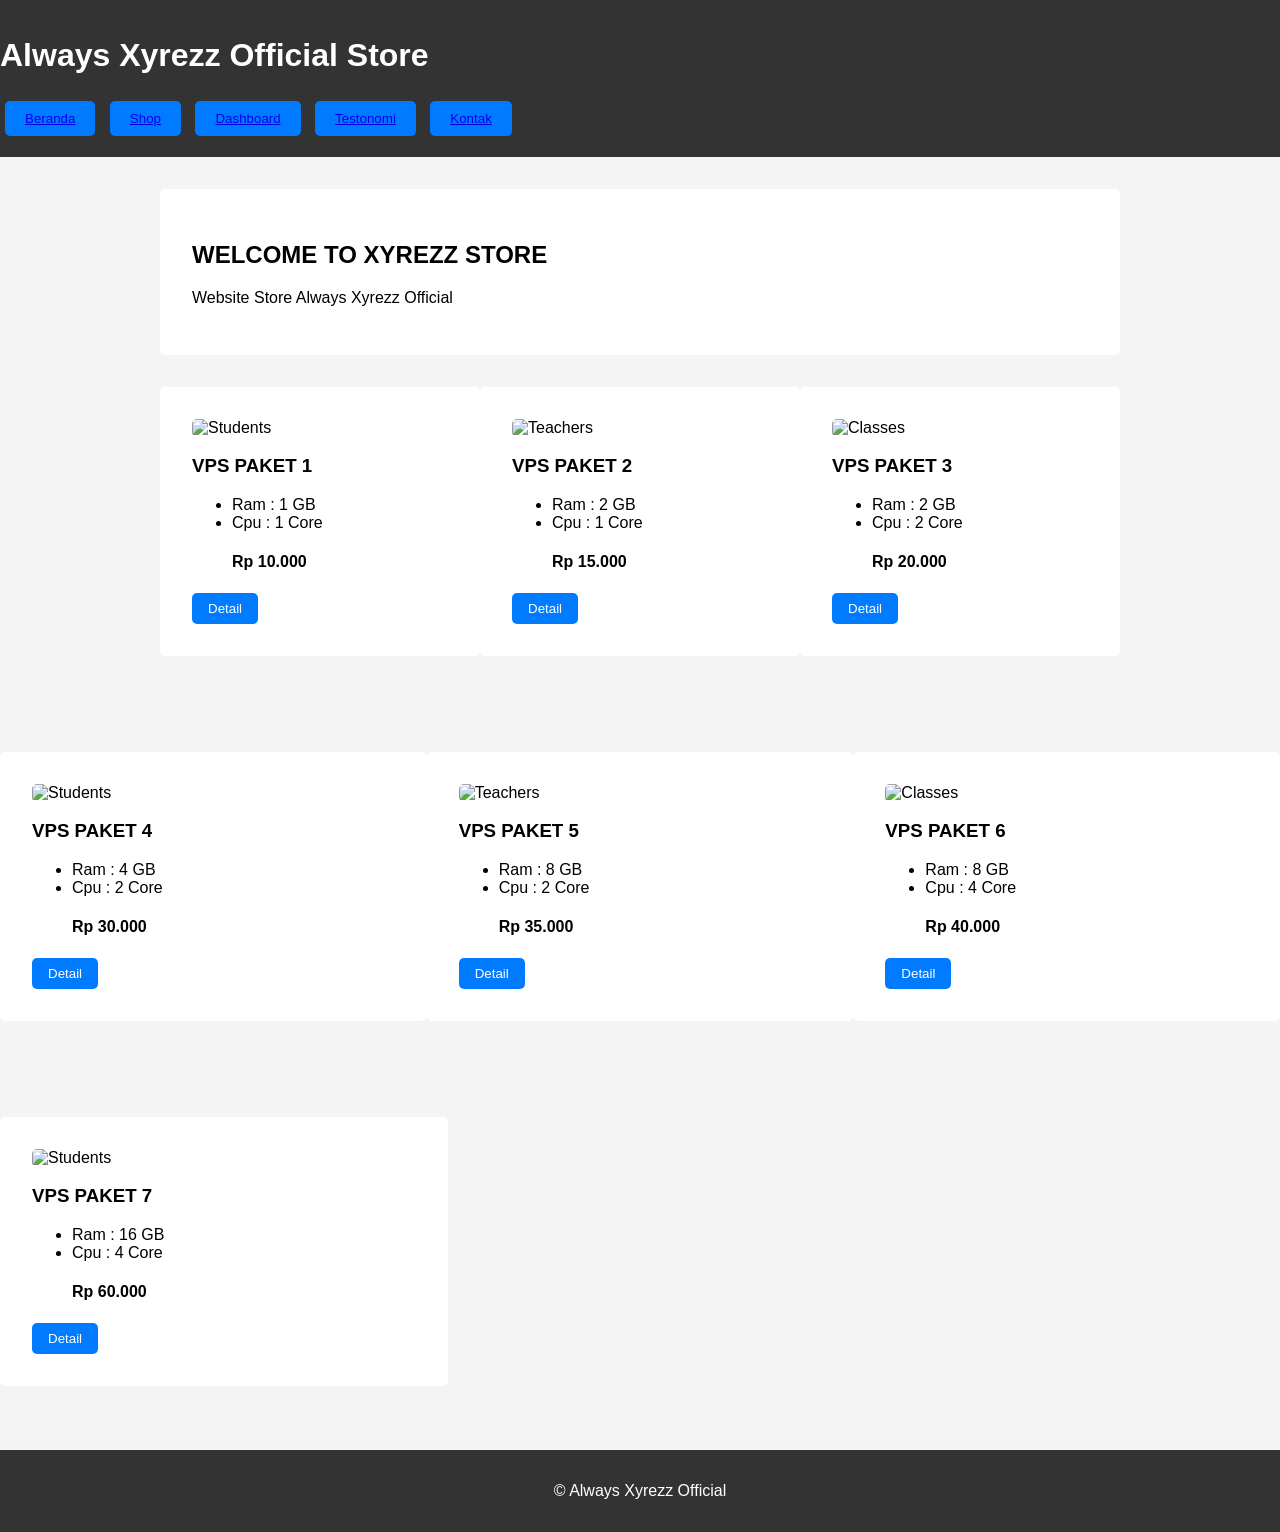
==== menu.html @ a9e7463b "Create menu.html" ====
<!DOCTYPE html>
<html lang="en">
<style>
body {
            font-family: sans-serif;
            margin: 0;
            padding: 0;
            background-color: #f4f4f4;
        }

        header {
            background-color: #333;
            color: #fff;
            padding: 1rem 0;
        }

        .container {
            max-width: 960px;
            margin: 0 auto;
            padding: 0 1rem;
        }

        nav ul {
            list-style: none;
            margin: 0;
            padding: 0;
            text-align: right;
        }

        nav li {
            display: inline-block;
            margin-left: 1rem;
        }

        nav a {
            color: #fff;
            text-decoration: none;
        }

        main {
            padding: 2rem 0;
        }

        .info-box {
            background-color: #fff;
            padding: 2rem;
            border-radius: 5px;
            margin-bottom: 2rem;
        }

        .data-box {
            display: flex;
            justify-content: space-between;
        }

        .data-card {
            background-color: #fff;
            padding: 2rem;
            border-radius: 5px;
            width: 30%;
            margin-bottom: 2rem;
            text-align: left;
        }

        .data-card img {
            width: 100%;
            height: auto;
            border-radius: 5px;
        }

        button {
            background-color: #007bff;
            color: #fff;
            border: none;
            padding: 0.5rem 1rem;
            border-radius: 5px;
            cursor: pointer;
        }

        footer {
            background-color: #333;
            color: #fff;
            padding: 1rem 0;
            text-align: center;
        }

.menu {
            display: inline-block;
            background-color: #007BFF;
            color: balck;
            padding: 10px 20px;
            border: black;
            border-radius: 5px;
            cursor: pointer;
            margin: 5px;
            transition: background-color 0.3s;
        }
.menu:hover {
            background-color: #0056b3;
        }
footer {
    background-color: #333;
    color: #fff;
    padding: 1rem 0;
    text-align: center;
}
</style>
<head>
    <meta charset="UTF-8">
    <meta name="viewport" content="width=device-width, initial-scale=1.0">
    <title>Menu Website Always Xyrezz Official</title>
</head>
<body>
    <header>
         <h1>Always Xyrezz Official Store</h1>
      <button class="menu"><a href="#">Beranda</a></button>
      <button class="menu"><a href="#">Shop</a></button>
      <button class="menu"><a href="#">Dashboard</a></button>
      <button class="menu"><a href="#">Testonomi</a></button>
      <button class="menu"><a href="#">Kontak</a></button>
    </header>
    <main>
        <div class="container">
            <div class="info-box">
                <h2>WELCOME TO XYREZZ STORE</h2>
                <p>Website Store Always Xyrezz Official</p>
            </div>
            <div class="data-box">
                <div class="data-card">
                    <img src="./img/vps.png" alt="Students"> 
                    <h3>VPS PAKET 1</h3>
                    <div class="data-content">
                      <ul>
                        <li>Ram : 1 GB</li>
                        <li>Cpu : 1 Core</li>
                      <h4>Rp 10.000</h4>
                      </ul>
                        <button>Detail</button>
                    </div>
                </div>
                <div class="data-card">
                    <img src="./img/vps.png" alt="Teachers"> 
                    <h3>VPS PAKET 2</h3>
                    <div class="data-content">
                      <ul>
                        <li>Ram : 2 GB</li>
                        <li>Cpu : 1 Core</li>
                      <h4>Rp 15.000</h4>
                      </ul>
                        <button>Detail</button>
                    </div>
                </div>
                <div class="data-card">
                    <img src="./img/vps.png" alt="Classes">
                    <h3>VPS PAKET 3</h3>
                    <div class="data-content">
                      <ul>
                        <li>Ram : 2 GB</li>
                        <li>Cpu : 2 Core</li>
                      <h4>Rp 20.000</h4>
                      </ul>
                        <button>Detail</button>
                    </div>
                </div>
            </div>
        </div>
    </main>
     <main>
            <div class="data-box">
                <div class="data-card">
                    <img src="./img/vps.png" alt="Students"> 
                    <h3>VPS PAKET 4</h3>
                    <div class="data-content">
                      <ul>
                        <li>Ram : 4 GB</li>
                        <li>Cpu : 2 Core</li>
                      <h4>Rp 30.000</h4>
                      </ul>
                        <button>Detail</button>
                    </div>
                </div>
                <div class="data-card">
                    <img src="./img/vps.png" alt="Teachers"> 
                    <h3>VPS PAKET 5</h3>
                    <div class="data-content">
                      <ul>
                        <li>Ram : 8 GB</li>
                        <li>Cpu : 2 Core</li>
                      <h4>Rp 35.000</h4>
                      </ul>
                        <button>Detail</button>
                    </div>
                </div>
                <div class="data-card">
                    <img src="./img/vps.png" alt="Classes">
                    <h3>VPS PAKET 6</h3>
                    <div class="data-content">
                      <ul>
                        <li>Ram : 8 GB</li>
                        <li>Cpu : 4 Core</li>
                      <h4>Rp 40.000</h4>
                      </ul>
                        <button>Detail</button>
                    </div>
                </div>
            </div>
        </div>
    </main>
<main>
            <div class="data-box">
                <div class="data-card">
                    <img src="./img/vps.png" alt="Students"> 
                    <h3>VPS PAKET 7</h3>
                    <div class="data-content">
                      <ul>
                        <li>Ram : 16 GB</li>
                        <li>Cpu : 4 Core</li>
                      <h4>Rp 60.000</h4>
                      </ul>
                        <button>Detail</button>
                    </div>
                </div>
                </div>
            </div>
        </div>
    </main>
    <footer>
        <div class="container">
            <p>© Always Xyrezz Official</p>
        </div>
    </footer>
</body>
              </html>
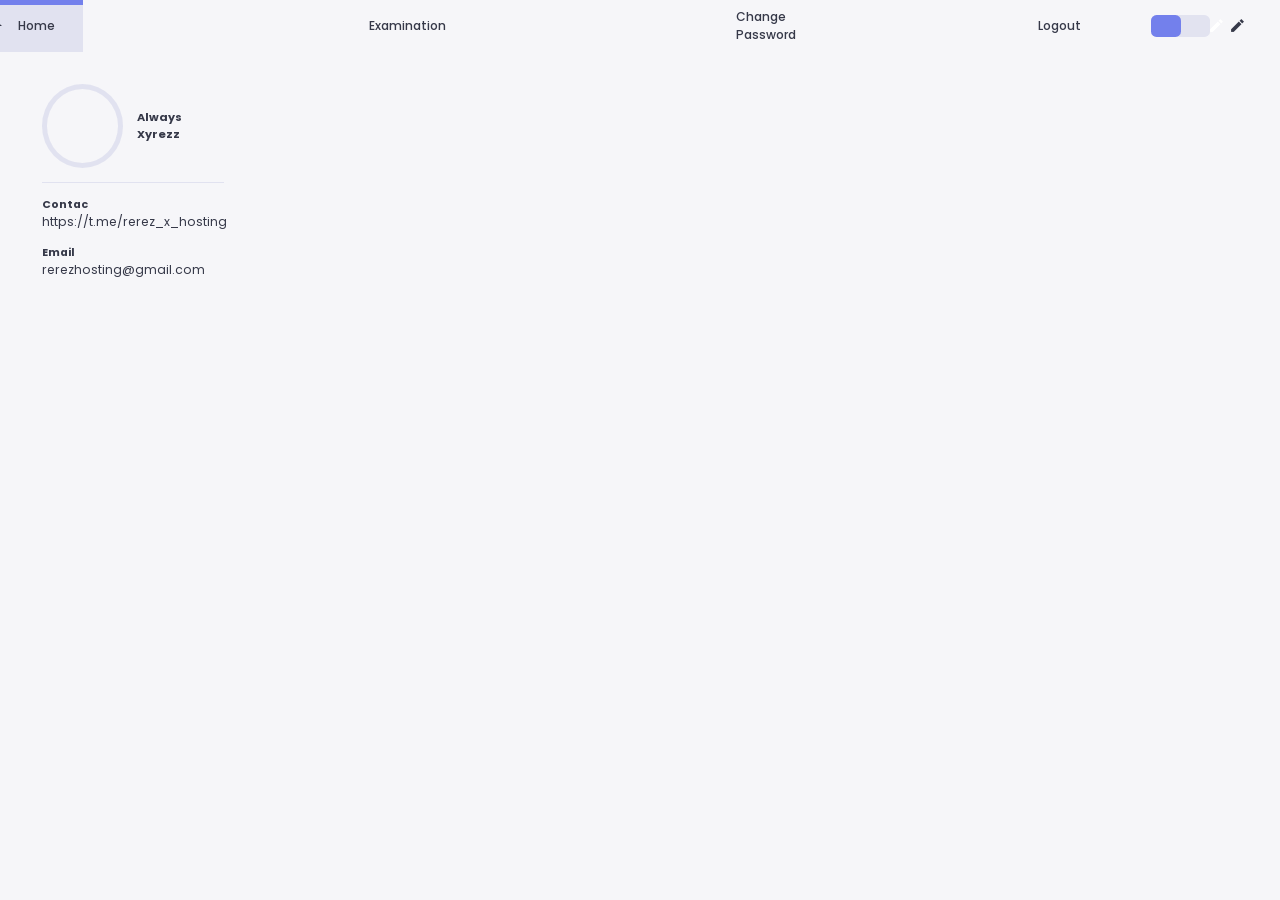
==== commit d14cd423: "Update menu.html" ====
--- a/menu.html
+++ b/menu.html
@@ -1,233 +1,69 @@
 <!DOCTYPE html>
 <html lang="en">
-<style>
-body {
-            font-family: sans-serif;
-            margin: 0;
-            padding: 0;
-            background-color: #f4f4f4;
-        }
-
-        header {
-            background-color: #333;
-            color: #fff;
-            padding: 1rem 0;
-        }
-
-        .container {
-            max-width: 960px;
-            margin: 0 auto;
-            padding: 0 1rem;
-        }
-
-        nav ul {
-            list-style: none;
-            margin: 0;
-            padding: 0;
-            text-align: right;
-        }
-
-        nav li {
-            display: inline-block;
-            margin-left: 1rem;
-        }
-
-        nav a {
-            color: #fff;
-            text-decoration: none;
-        }
-
-        main {
-            padding: 2rem 0;
-        }
-
-        .info-box {
-            background-color: #fff;
-            padding: 2rem;
-            border-radius: 5px;
-            margin-bottom: 2rem;
-        }
-
-        .data-box {
-            display: flex;
-            justify-content: space-between;
-        }
-
-        .data-card {
-            background-color: #fff;
-            padding: 2rem;
-            border-radius: 5px;
-            width: 30%;
-            margin-bottom: 2rem;
-            text-align: left;
-        }
-
-        .data-card img {
-            width: 100%;
-            height: auto;
-            border-radius: 5px;
-        }
-
-        button {
-            background-color: #007bff;
-            color: #fff;
-            border: none;
-            padding: 0.5rem 1rem;
-            border-radius: 5px;
-            cursor: pointer;
-        }
-
-        footer {
-            background-color: #333;
-            color: #fff;
-            padding: 1rem 0;
-            text-align: center;
-        }
-
-.menu {
-            display: inline-block;
-            background-color: #007BFF;
-            color: balck;
-            padding: 10px 20px;
-            border: black;
-            border-radius: 5px;
-            cursor: pointer;
-            margin: 5px;
-            transition: background-color 0.3s;
-        }
-.menu:hover {
-            background-color: #0056b3;
-        }
-footer {
-    background-color: #333;
-    color: #fff;
-    padding: 1rem 0;
-    text-align: center;
-}
-</style>
 <head>
     <meta charset="UTF-8">
+    <meta http-equiv="X-UA-Compatible" content="IE=edge">
     <meta name="viewport" content="width=device-width, initial-scale=1.0">
     <title>Menu Website Always Xyrezz Official</title>
+    <link rel="shortcut icon" href="./images/logo.png">
+    <link href="https://fonts.googleapis.com/icon?family=Material+Icons+Sharp" rel="stylesheet">
+    <link rel="stylesheet" href="style.css">
 </head>
 <body>
     <header>
-         <h1>Always Xyrezz Official Store</h1>
-      <button class="menu"><a href="#">Beranda</a></button>
-      <button class="menu"><a href="#">Shop</a></button>
-      <button class="menu"><a href="#">Dashboard</a></button>
-      <button class="menu"><a href="#">Testonomi</a></button>
-      <button class="menu"><a href="#">Kontak</a></button>
+        <div class="logo" title="University Management System">
+            <img src="./images/logo.png" alt="">
+            <h2>U<span class="danger">M</span>S</h2>
+        </div>
+        <div class="navbar">
+            <a href="index.html" class="active">
+                <span class="material-icons-sharp">home</span>
+                <h3>Home</h3>
+            </a>
+            <a href="exam.html">
+                <span class="material-icons-sharp">grid_view</span>
+                <h3>Examination</h3>
+            </a>
+            <a href="password.html">
+                <span class="material-icons-sharp">password</span>
+                <h3>Change Password</h3>
+            </a>
+            <a href="#">
+                <span class="material-icons-sharp" onclick="">logout</span>
+                <h3>Logout</h3>
+            </a>
+        </div>
+        <div id="profile-btn">
+            <span class="material-icons-sharp">person</span>
+        </div>
+        <div class="theme-toggler">
+            <span class="material-icons-sharp active">light_mode</span>
+            <span class="material-icons-sharp">dark_mode</span>
+        </div>
+        
     </header>
-    <main>
-        <div class="container">
-            <div class="info-box">
-                <h2>WELCOME TO XYREZZ STORE</h2>
-                <p>Website Store Always Xyrezz Official</p>
-            </div>
-            <div class="data-box">
-                <div class="data-card">
-                    <img src="./img/vps.png" alt="Students"> 
-                    <h3>VPS PAKET 1</h3>
-                    <div class="data-content">
-                      <ul>
-                        <li>Ram : 1 GB</li>
-                        <li>Cpu : 1 Core</li>
-                      <h4>Rp 10.000</h4>
-                      </ul>
-                        <button>Detail</button>
+    <div class="container">
+        <aside>
+            <div class="profile">
+                <div class="top">
+                    <div class="profile-photo">
+                        <img src="./img/pp.jpg" alt=""></img>
+                    </div>
+                    <div class="info">
+                        <h4>Always Xyrezz</h4>
+                        <small class="text-muted"></small>
                     </div>
                 </div>
-                <div class="data-card">
-                    <img src="./img/vps.png" alt="Teachers"> 
-                    <h3>VPS PAKET 2</h3>
-                    <div class="data-content">
-                      <ul>
-                        <li>Ram : 2 GB</li>
-                        <li>Cpu : 1 Core</li>
-                      <h4>Rp 15.000</h4>
-                      </ul>
-                        <button>Detail</button>
-                    </div>
-                </div>
-                <div class="data-card">
-                    <img src="./img/vps.png" alt="Classes">
-                    <h3>VPS PAKET 3</h3>
-                    <div class="data-content">
-                      <ul>
-                        <li>Ram : 2 GB</li>
-                        <li>Cpu : 2 Core</li>
-                      <h4>Rp 20.000</h4>
-                      </ul>
-                        <button>Detail</button>
-                    </div>
+                <div class="about">
+                    <h5>Contac</h5>
+                    <p><a href="https://t.me/rerez_x_hosting">https://t.me/rerez_x_hosting</a></p>
+                    <h5>Email</h5>
+                    <p><a href="rerezhosting@gmail.com">rerezhosting@gmail.com</a/></p>
                 </div>
             </div>
+    <script src="timeTable.js"></script>
+    <script src="app.js"></script>
         </div>
-    </main>
-     <main>
-            <div class="data-box">
-                <div class="data-card">
-                    <img src="./img/vps.png" alt="Students"> 
-                    <h3>VPS PAKET 4</h3>
-                    <div class="data-content">
-                      <ul>
-                        <li>Ram : 4 GB</li>
-                        <li>Cpu : 2 Core</li>
-                      <h4>Rp 30.000</h4>
-                      </ul>
-                        <button>Detail</button>
-                    </div>
-                </div>
-                <div class="data-card">
-                    <img src="./img/vps.png" alt="Teachers"> 
-                    <h3>VPS PAKET 5</h3>
-                    <div class="data-content">
-                      <ul>
-                        <li>Ram : 8 GB</li>
-                        <li>Cpu : 2 Core</li>
-                      <h4>Rp 35.000</h4>
-                      </ul>
-                        <button>Detail</button>
-                    </div>
-                </div>
-                <div class="data-card">
-                    <img src="./img/vps.png" alt="Classes">
-                    <h3>VPS PAKET 6</h3>
-                    <div class="data-content">
-                      <ul>
-                        <li>Ram : 8 GB</li>
-                        <li>Cpu : 4 Core</li>
-                      <h4>Rp 40.000</h4>
-                      </ul>
-                        <button>Detail</button>
-                    </div>
-                </div>
-            </div>
-        </div>
-    </main>
-<main>
-            <div class="data-box">
-                <div class="data-card">
-                    <img src="./img/vps.png" alt="Students"> 
-                    <h3>VPS PAKET 7</h3>
-                    <div class="data-content">
-                      <ul>
-                        <li>Ram : 16 GB</li>
-                        <li>Cpu : 4 Core</li>
-                      <h4>Rp 60.000</h4>
-                      </ul>
-                        <button>Detail</button>
-                    </div>
-                </div>
-                </div>
-            </div>
-        </div>
-    </main>
-    <footer>
-        <div class="container">
-            <p>© Always Xyrezz Official</p>
-        </div>
-    </footer>
+    </div>
 </body>
-              </html>
+</html>
--- a/style.css
+++ b/style.css
@@ -0,0 +1,453 @@
+@import url('https://fonts.googleapis.com/css2?family=Cairo:wght@200;300;400;500;600;700;800;900&family=Poppins:wght@300;400;500;600;700;800&display=swap');
+
+:root{
+    --color-primary: #7380ec;
+    --color-danger: #ff7782;
+    --color-success: #41f1b6;
+    --color-warning: #ffbb55;
+    --color-white: #fff;
+    --color-info: #7d8da1;
+    --color-dark: #363949;
+    --color-light: rgba(132, 139, 200, 0.18);
+    --color-dark-varient: #677483;
+    --color-background: #f6f6f9;
+    
+    --card-border-radius: 2rem;
+    --border-radius-1: 0.4rem;
+    --border-radius-2: 1.2rem;
+
+    --card-padding: 1.8rem;
+    --box-shadow: 0 2rem 3rem var(--color-light)    
+}
+
+.dark-theme{
+    --color-background: #181a1e;
+    --color-white: #202528;
+    --color-dark: #edeffd;
+    --color-dark-varient: #a3bdcc;
+    --color-light: rgba(0,0,0,0.4);
+    --box-shadow: 0 2rem 3rem var(--color-light)
+}
+
+
+*{
+    margin:0;
+    padding: 0;
+    text-decoration: none;
+    list-style: none;
+    box-sizing: border-box;
+}
+
+html{
+    font-size: 14px;
+    scroll-behavior: smooth;
+}
+body{
+    font-family: 'Poppins', sans-serif;
+    font-size: .88rem;
+    background: var(--color-background);
+    user-select: none;
+    overflow-x: hidden;
+    color: var(--color-dark);
+}
+*{
+    color: var(--color-dark);
+}
+img{
+    display: block;
+    width: 100%;
+}
+h1{
+    font-weight: 800;
+    font-size: 1.8rem;
+}
+h2{font-size: 1.4rem;}
+h3{font-size: .87rem;}
+h4{font-size: .8rem;}
+h5{font-size: .77rem;}
+small{font-size: .75rem;}
+
+.text-muted{color: var(--color-info);}
+p{color: var(--color-dark-varient);}
+b{color: var(--color-dark);}
+
+.primary{color: var(--color-primary);}
+.danger{color: var(--color-danger);}
+.success{color: var(--color-success)}
+.warning{color: var(--color-warning);}
+
+.container{
+    position: relative;
+    display: grid;
+    width: 93%;
+    margin: 0 3rem;
+    gap: 1.8rem;
+    grid-template-columns: 14rem auto 23rem;
+    padding-top: 4rem;
+}
+header h3{font-weight: 500;} 
+header{
+    position: fixed;
+    width: 100vw;
+    z-index: 1000;
+    background-color: var(--color-background);
+}
+header.active{box-shadow: var(--box-shadow);}
+header .logo{
+    display: flex;
+    gap: .8rem;
+    margin-right: auto;
+}
+header .logo img{
+    width: 2rem;
+    height: 2rem;
+}
+
+header,
+header .navbar{
+    display: flex;
+    align-items: center;
+    justify-content: flex-end;
+    padding: 0 3rem;
+    color: var(--color-info);
+}
+header .navbar a{
+    display: flex;
+    margin-left: 2rem;
+    gap: 1rem;
+    align-items: center;
+    justify-content: space-between;
+    position: relative;
+    height: 3.7rem;
+    transition: all 300ms ease;
+    padding: 0 2rem;
+}
+header .navbar a:hover {
+    padding-top: 1.5rem;
+}
+header .navbar a.active{
+    background: var(--color-light);
+    color: var(--color-primary);
+}
+header .navbar a.active::before{
+    content: "";
+    background-color: var(--color-primary);
+    position: absolute;
+    height: 5px;
+    width: 100%;
+    left: 0;top: 0;
+}
+header #profile-btn{
+    display: none;
+    font-size: 2rem;
+    margin: .5rem 2rem 0 0;
+    cursor: pointer;
+}
+header .theme-toggler{
+    background: var(--color-light);
+    display: flex;
+    justify-content: space-between;
+    align-items: center;
+    height: 1.6rem;
+    width: 4.2rem;
+    cursor: pointer;
+    border-radius: var(--border-radius-1);
+    margin-right: 2rem;
+}
+header .theme-toggler span{
+    font-size: 1.2rem;
+    width: 50%;
+    height: 100%;
+    display: flex;
+    align-items: center;
+    justify-content: center;
+}
+header .theme-toggler span.active{
+    background-color: var(--color-primary);
+    color: white;
+    border-radius: var(--border-radius-1);
+}
+
+/* Profile section  */
+aside .profile{
+    margin-top: 2rem;
+    width: 13rem;
+    position: fixed;
+}
+aside .profile .top{
+    display: flex;
+    align-items: center;
+    gap: 1rem;
+    border-bottom: 1px solid var(--color-light);
+    padding-bottom: 1rem;
+}
+aside .profile .top:hover .profile-photo{
+    scale: 1.05;
+}
+aside .profile .top .profile-photo{
+    width: 6rem;
+    height: 6rem;
+    border-radius: 50%;
+    overflow: hidden;
+    border: 5px solid var(--color-light);
+    transition: all 400ms ease;
+}
+aside .profile .about p{
+    padding-bottom: 1rem;
+}
+aside .profile .about{
+    margin-top: 1rem;
+}
+
+/* Home Section  */
+main{
+    position: relative;
+    margin-top: 1.4rem;
+}
+main .subjects{
+    display: grid;
+    grid-template-columns: repeat(5, 1fr);
+    gap: 1.6rem;
+}
+
+main .subjects > div{
+    background-color: var(--color-white);
+    padding: var(--card-padding);
+    border-radius: var(--card-border-radius);
+    margin-top: 1rem;
+    box-shadow: var(--box-shadow);
+    transition: all 300ms ease;
+}
+main .subjects > div:hover{
+    box-shadow: none;
+}
+main .subjects > div span{
+    background-color: var(--color-primary);
+    padding: .5rem;
+    border-radius: 50%;
+    color: var(--color-white);
+    font-size: 1.5rem;
+}
+main .subjects > div.mth span,main .subjects > div.cg span{background: var(--color-danger);}
+main .subjects > div.cs span{background: var(--color-success);}
+
+main .subjects h3{
+    margin: 1rem 0 0.6rem;
+    font-size: 1rem;
+}
+main .subjects .progress{
+    position: relative;
+    width: 89px;
+    height: 89px;
+    border-radius: 50%;
+    margin: auto;
+}
+main .subjects svg circle{
+    fill: none;
+    stroke: var(--color-primary);
+    stroke-width: 8;
+    stroke-linecap: round;
+    transform: translate(5px, 5px);
+    stroke-dasharray: 110;
+    stroke-dashoffset: 92;
+}
+main .subjects .eg svg circle{
+    stroke-dashoffset: 25;
+    stroke-dasharray: 210;
+}
+main .subjects .mth svg circle{
+    stroke-dashoffset: 7;
+    stroke-dasharray: 210;
+}
+main .subjects .cs svg circle{
+    stroke-dashoffset: 35;
+    stroke-dasharray: 210;
+}
+main .subjects .cg svg circle{
+    stroke-dashoffset: 0;
+    stroke-dasharray: 210;
+}
+main .subjects .net svg circle{
+    stroke-dashoffset: 5;
+    stroke-dasharray: 210;
+}
+main .subjects .progress .number{
+    position: absolute;
+    top: 0;left: 0;
+    height: 100%;
+    width: 100%;
+    display: flex;
+    justify-content: center;
+    align-items: center;
+}
+main .subjects small{
+    margin-top: 1rem;
+    display: block;
+}
+main .timetable{
+    margin-top: 2rem;
+}
+main .timetable h2{
+    margin-bottom: .8rem;
+}
+main .timetable table{
+    background-color: var(--color-white);
+    width: 100%;
+    border-radius: var(--card-border-radius);
+    padding: var(--card-padding);
+    text-align: center;
+    box-shadow: var(--box-shadow);
+    transition: all 300ms ease;
+}
+main .timetable span{display: none;}
+main .timetable table:hover{box-shadow: none;}
+main table tbody td{
+    height: 2.8rem;
+    border-bottom: 1px solid var(--color-light);
+    color: var(--color-dark-varient);
+}
+main table tbody tr:last-child td{border: none;}
+
+main .timetable.active{
+    width: 100%;
+    height: 100vh;
+    position: fixed;
+    top: 0;left: 0;
+    display: flex;
+    flex-direction: column;
+    align-items: center;
+    justify-content: center;
+}
+main .timetable.active h2{
+    color: var(--color-dark);
+}
+main .timetable.active table{
+    width: 90%;
+    max-width: 1000px;
+    position: relative;
+}
+main .timetable.active span{
+    display: block;
+    font-size: 2rem;
+    color: var(--color-dark);
+    cursor: pointer;
+}
+.timetable div{
+    position: relative;
+    width: 50%;
+    display: flex;
+    align-items: center;
+    justify-content: space-between;
+}
+main .timetable.active .closeBtn{
+    position: absolute;
+    top: 5%;right: 5%;
+}
+
+
+/* Right  */
+.right{margin-top: 2.2rem;padding-left: 1.5rem;}
+
+.right .announcements h2{margin-bottom: .8rem;}
+.right .announcements .updates{
+    background-color: var(--color-white);
+    padding: var(--card-padding);
+    border-radius: var(--card-border-radius);
+    box-shadow: var(--box-shadow);
+    transition: all 300ms ease;
+}
+.right .announcements .updates:hover{box-shadow: none;}
+.right .announcements .updates .message{
+    gap: 1rem;
+    line-height: 1.5;
+    padding: .5rem 0;
+}
+
+/* Teachers on leave  */
+.right .leaves{margin-top: 2rem;}
+.right .leaves h2{margin-bottom: .8rem;}
+.right .leaves .teacher{
+    background: var(--color-white);
+    display: flex;
+    align-items: center;
+    gap: 1rem;
+    margin-bottom: .7rem;
+    padding: 1.4rem var(--card-padding);
+    border-radius: var(--border-radius-2);
+    transition: all 300ms ease;
+    box-shadow: var(--box-shadow);
+}
+.right .profile-photo{
+    width: 2.5rem;
+    height: 2.5rem;
+    border-radius: 50%;
+    overflow: hidden;
+}
+.right .leaves .teacher:hover{box-shadow: none;}
+
+
+
+
+
+/* MEDIA QUERIES  */
+@media screen and (max-width: 1200px) {
+    html{font-size: 12px;}
+    .container{
+        grid-template-columns: 13rem auto 20rem;
+    }
+    header{position: fixed;}
+    .container{padding-top: 4rem;}
+    header .logo h2{display: none;}
+    header .navbar h3{display: none;}
+    header .navbar a{width: 4.5rem; padding: 0 1rem;}
+
+    main .subjects{
+        grid-template-columns: repeat(2, 1fr);
+        gap: 1;
+    }
+    main .timetable{
+        width: 150%;
+        position: absolute;
+        padding: 4rem 0 0 0;
+    }
+}
+
+
+@media screen and (max-width: 768px){
+    html{font-size: 10px;}
+    header{padding: 0 .8rem;}
+    .container{width: 100%; grid-template-columns: 1fr;margin: 0;}
+    header #profile-btn{display: inline;}
+    header .navbar{padding: 0;}
+    header .navbar a{margin: 0 .5rem 0 0;}
+    header .theme-toggler{margin: 0;}
+    aside{
+        position: absolute;
+        top: 4rem;left: 0;right: 0;
+        background-color: var(--color-white);
+        padding-left: 2rem;
+        transform: translateX(-100%);
+        z-index: 10;
+        width:18rem;
+        height: 100%;
+        box-shadow: 1rem 3rem 4rem var(--color-light);
+        transition: all 2s ease;
+    }
+    aside.active{
+        transform: translateX(0);
+    }
+    main{padding: 0 2rem;}
+    main .timetable{
+        position: relative;
+        margin: 3rem 0 0 0;
+        width: 100%;
+    }
+    main .timetable table{
+        width: 100%;
+        margin: 0;
+    }
+    .right{
+        width: 100%;
+        padding: 2rem;
+    }
+}
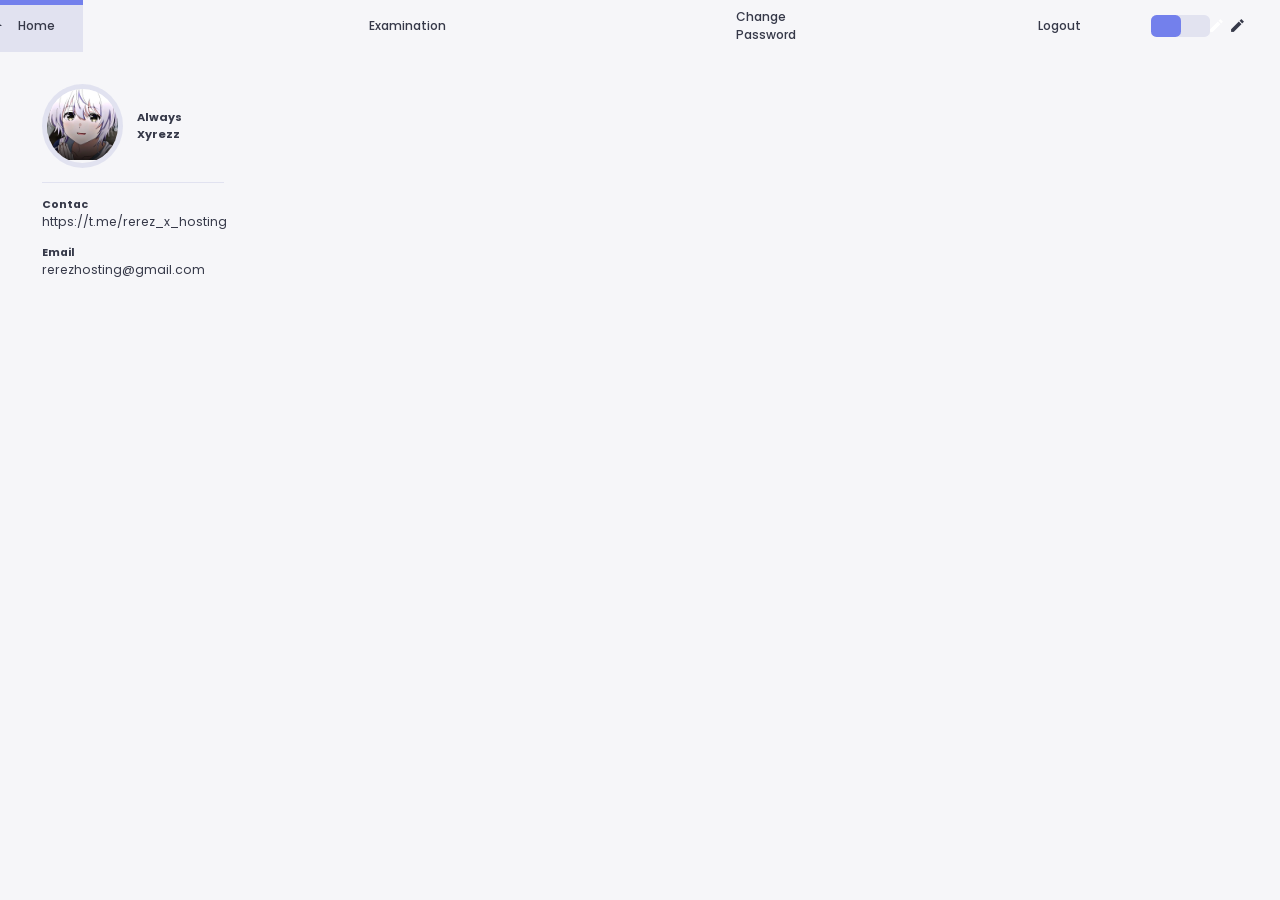
==== commit 110e7b43: "Update menu.html" ====
--- a/menu.html
+++ b/menu.html
@@ -5,14 +5,14 @@
     <meta http-equiv="X-UA-Compatible" content="IE=edge">
     <meta name="viewport" content="width=device-width, initial-scale=1.0">
     <title>Menu Website Always Xyrezz Official</title>
-    <link rel="shortcut icon" href="./images/logo.png">
+    <link rel="shortcut icon" href="./img/pp.jpg">
     <link href="https://fonts.googleapis.com/icon?family=Material+Icons+Sharp" rel="stylesheet">
     <link rel="stylesheet" href="style.css">
 </head>
 <body>
     <header>
         <div class="logo" title="University Management System">
-            <img src="./images/logo.png" alt="">
+            <img src="./img/pp.jpg" alt="">
             <h2>U<span class="danger">M</span>S</h2>
         </div>
         <div class="navbar">
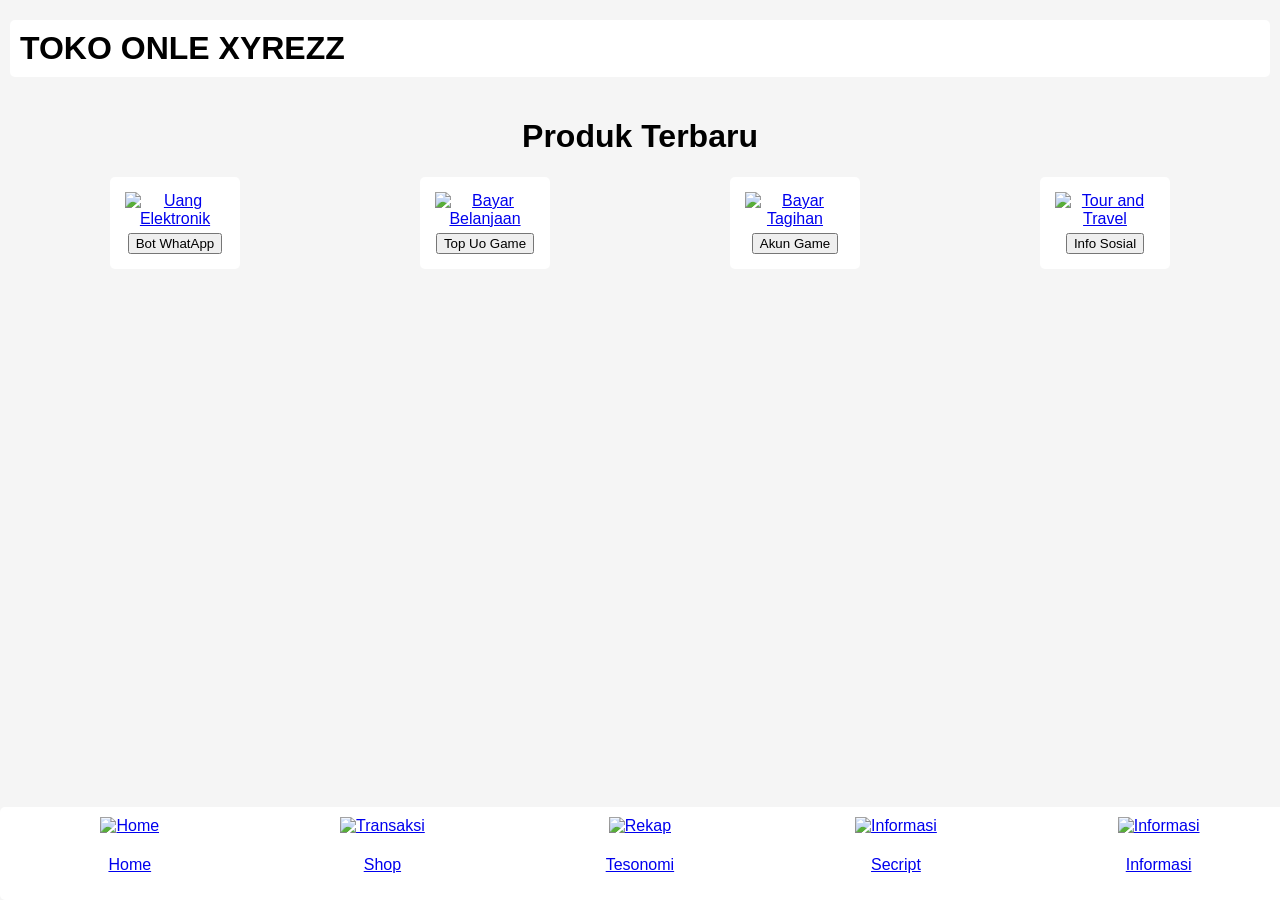
==== commit 4d666130: "Update menu.html" ====
--- a/menu.html
+++ b/menu.html
@@ -2,67 +2,127 @@
 <html lang="en">
 <head>
     <meta charset="UTF-8">
-    <meta http-equiv="X-UA-Compatible" content="IE=edge">
     <meta name="viewport" content="width=device-width, initial-scale=1.0">
-    <title>Menu Website Always Xyrezz Official</title>
-    <link rel="shortcut icon" href="./img/pp.jpg">
-    <link href="https://fonts.googleapis.com/icon?family=Material+Icons+Sharp" rel="stylesheet">
-    <link rel="stylesheet" href="style.css">
+    <title>WEBSITE STORE X-REZZ</title>
+    <style>
+        body {
+            font-family: sans-serif;
+            margin: 0;
+            padding: 0;
+            background-color: #f5f5f5;
+        }
+
+        .container {
+            display: flex;
+            flex-direction: column;
+            align-items: center;
+            padding: 20px;
+        }
+
+        .header {
+            background-color: #fff;
+            padding: 10px;
+            border-radius: 5px;
+            margin-bottom: 20px;
+            width: 100%;
+        }
+
+        .header h1 {
+            margin: 0;
+        }
+
+        .menu {
+            display: flex;
+            justify-content: space-around;
+            width: 100%;
+            margin-bottom: 20px;
+        }
+
+        .menu-item {
+            background-color: #fff;
+            padding: 15px;
+            border-radius: 5px;
+            width: 100px;
+            text-align: center;
+        }
+
+        .menu-item img {
+            width: 50px;
+            height: 50px;
+            margin-bottom: 5px;
+        }
+
+        .footer {
+            display: flex;
+            justify-content: space-around;
+            width: 100%;
+            background-color: #fff;
+            padding: 10px;
+            border-radius: 5px;
+            position: fixed;
+            bottom: 0;
+            left: 0;
+        }
+
+        .footer-item {
+            display: flex;
+            flex-direction: column;
+            align-items: center;
+        }
+
+        .footer-item img {
+            width: 25px;
+            height: 25px;
+            margin-bottom: 5px;
+        }
+    </style>
 </head>
 <body>
-    <header>
-        <div class="logo" title="University Management System">
-            <img src="./img/pp.jpg" alt="">
-            <h2>U<span class="danger">M</span>S</h2>
+    <div class="container">
+        <div class="header">
+            <h1>TOKO ONLE XYREZZ</h1>
         </div>
-        <div class="navbar">
-            <a href="index.html" class="active">
-                <span class="material-icons-sharp">home</span>
-                <h3>Home</h3>
-            </a>
-            <a href="exam.html">
-                <span class="material-icons-sharp">grid_view</span>
-                <h3>Examination</h3>
-            </a>
-            <a href="password.html">
-                <span class="material-icons-sharp">password</span>
-                <h3>Change Password</h3>
-            </a>
-            <a href="#">
-                <span class="material-icons-sharp" onclick="">logout</span>
-                <h3>Logout</h3>
-            </a>
+        <h1>Produk Terbaru</h1>
+        <div class="menu">
+            <div class="menu-item"><a href="#">
+                <img src="https://rammpntxxx-up.hf.space/file/image-ohr4ssk763n.jpg" alt="Uang Elektronik">
+                <button>Bot WhatApp</button>
+            </a></div>
+            <div class="menu-item"><a href="#">
+                <img src="https://rammpntxxx-up.hf.space/file/image-ohr4ssk763n.jpg" alt="Bayar Belanjaan">
+                <button>Top Uo Game</button>
+            </a></div>
+            <div class="menu-item"><a href="#">
+                <img src="https://rammpntxxx-up.hf.space/file/image-ohr4ssk763n.jpg" alt="Bayar Tagihan">
+                <button>Akun Game</button>
+            </a></div>
+            <div class="menu-item"><a href="#">
+                <img src="https://rammpntxxx-up.hf.space/file/image-ohr4ssk763n.jpg" alt="Tour and Travel">
+                <button>Info Sosial</button>
+            </a></div>
         </div>
-        <div id="profile-btn">
-            <span class="material-icons-sharp">person</span>
-        </div>
-        <div class="theme-toggler">
-            <span class="material-icons-sharp active">light_mode</span>
-            <span class="material-icons-sharp">dark_mode</span>
-        </div>
-        
-    </header>
-    <div class="container">
-        <aside>
-            <div class="profile">
-                <div class="top">
-                    <div class="profile-photo">
-                        <img src="./img/pp.jpg" alt=""></img>
-                    </div>
-                    <div class="info">
-                        <h4>Always Xyrezz</h4>
-                        <small class="text-muted"></small>
-                    </div>
-                </div>
-                <div class="about">
-                    <h5>Contac</h5>
-                    <p><a href="https://t.me/rerez_x_hosting">https://t.me/rerez_x_hosting</a></p>
-                    <h5>Email</h5>
-                    <p><a href="rerezhosting@gmail.com">rerezhosting@gmail.com</a/></p>
-                </div>
+
+        <div class="footer">
+            <div class="footer-item">
+                <a href="menu.html"><img src="https://rammpntxxx-up.hf.space/file/image-r70u8lojg0p.jpg" alt="Home"></a>
+                <a href="menu.html"><p>Home</p></a>
             </div>
-    <script src="timeTable.js"></script>
-    <script src="app.js"></script>
+            <div class="footer-item">
+                <a href="shop.html"><img src="https://rammpntxxx-up.hf.space/file/image-dx8fw4lryf5.jpg" alt="Transaksi"></a>
+                <a href="shop.html"><p>Shop</p></a>
+            </div>
+            <div class="footer-item">
+                <a href="#"><img src="https://rammpntxxx-up.hf.space/file/image-ohr4ssk763n.jpg" alt="Rekap"></a>
+                <a href="#"><p>Tesonomi</p></a>
+            </div>
+            <div class="footer-item"><a href="#">
+                <a href="#"><img src="https://pomf2.lain.la/f/yoledyuu.jpg" alt="Informasi"></a>
+                <a href="#"><p>Secript</p></a>
+            </div>
+            <div class="footer-item"><a href="#">
+                <a href="#"><img src="https://rammpntxxx-up.hf.space/file/image-daz8xnsj1n.jpg" alt="Informasi"></a>
+                <a href="#"><p>Informasi</p></a>
+            </div>
         </div>
     </div>
 </body>
